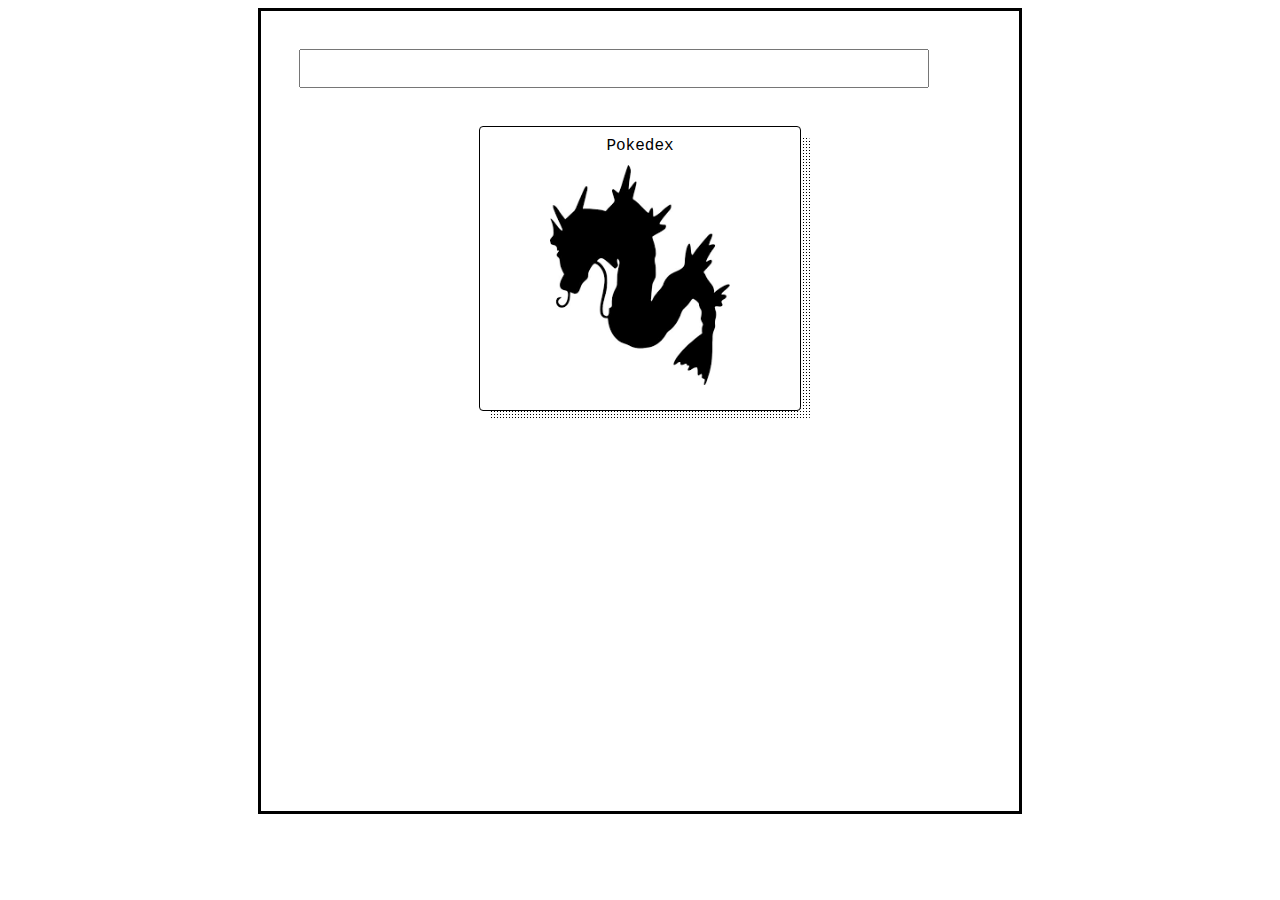
==== Codigo/index.html @ d375c029 "avance" ====
<!DOCTYPE html>
<html lang="en">

<head>
    <meta charset="UTF-8">
    <meta http-equiv="X-UA-Compatible" content="IE=edge">
    <meta name="viewport" content="width=device-width, initial-scale=1.0">
    <link rel="stylesheet" href="style.css">
    <script src="pokedex.js" type="text/javascript" defer></script>
    <title>Pokedex</title>
</head>

<body>
    <section class="pokedex">
        <div class="camara"></div>
        <div class="bola1"></div>
        <div class="bola2"></div>
        <div class="bola3"></div>
        <form action="" onsubmit="buscarPokemon(event)">
            <input type="text" name="pokemon" autocomplete="off">
        </form>
        <div data-poke-card class="poke-card">
            <div data-poke-name>Pokedex</div>
            <div data-poke-img-container class="img-container">
                <img data-poke-img class="poke-img" src="../Image/pokemon-sombra.png" alt="poke-img">
            </div>
            <div data-poke-id></div>
            <div data-poke-types class="poke-types"></div>
            <div data-poke-stats class="poke-stats"></div>
        </div>

    </section>
</body>

</html>
---- Codigo/style.css ----
form {
	width: 80%;
	margin: 5% 5%;
}

input {
	width: 100%;
	padding: 10px;
}

.poke-card {
	position: relative;
	height: fit-content;
	font-family: 'Courier New', Courier, monospace;
	max-width: 300px;
	border-radius: 4px;
	color: #000;
	text-align: center;
	padding: 10px;
	margin: 0 auto;
	background-color: #fff;
	border: 1px solid black;
	-webkit-border-radius: 4px;
	-moz-border-radius: 4px;
	-ms-border-radius: 4px;
	-o-border-radius: 4px;
}

.poke-card::before {
	content: '';
	background: radial-gradient(black 33%, transparent 33%);
	background-size: 3px 3px;
	border-radius: 4px;
	height: 100%;
	width: 100%;
	position: absolute;
	left: 10px;
	top: 10px;
	z-index: -1;
	-webkit-border-radius: 4px;
	-moz-border-radius: 4px;
	-ms-border-radius: 4px;
	-o-border-radius: 4px;
}

.img-container {
	position: relative;
	width: 180px;
	margin: 10px auto;
}

.poke-stats div {
	display: flex;
	justify-content: space-between;
	align-content: space-between;
	padding: 5px;
	font-size: 18px;
}

.poke-types div {
	padding: 5px;
	margin: 5px;
	border-radius: 4px;
	border: 1px dashed black;
	-webkit-border-radius: 4px;
	-moz-border-radius: 4px;
	-ms-border-radius: 4px;
	-o-border-radius: 4px;
}

.poke-img {
	width: 180px;
	border-radius: 7%;
	-webkit-border-radius: 7%;
	-moz-border-radius: 7%;
	-ms-border-radius: 7%;
	-o-border-radius: 7%;
}

.pokedex {
	border-style: solid;
	margin: auto;
	padding: auto;
	width: 60%;
	height: 800px;
}
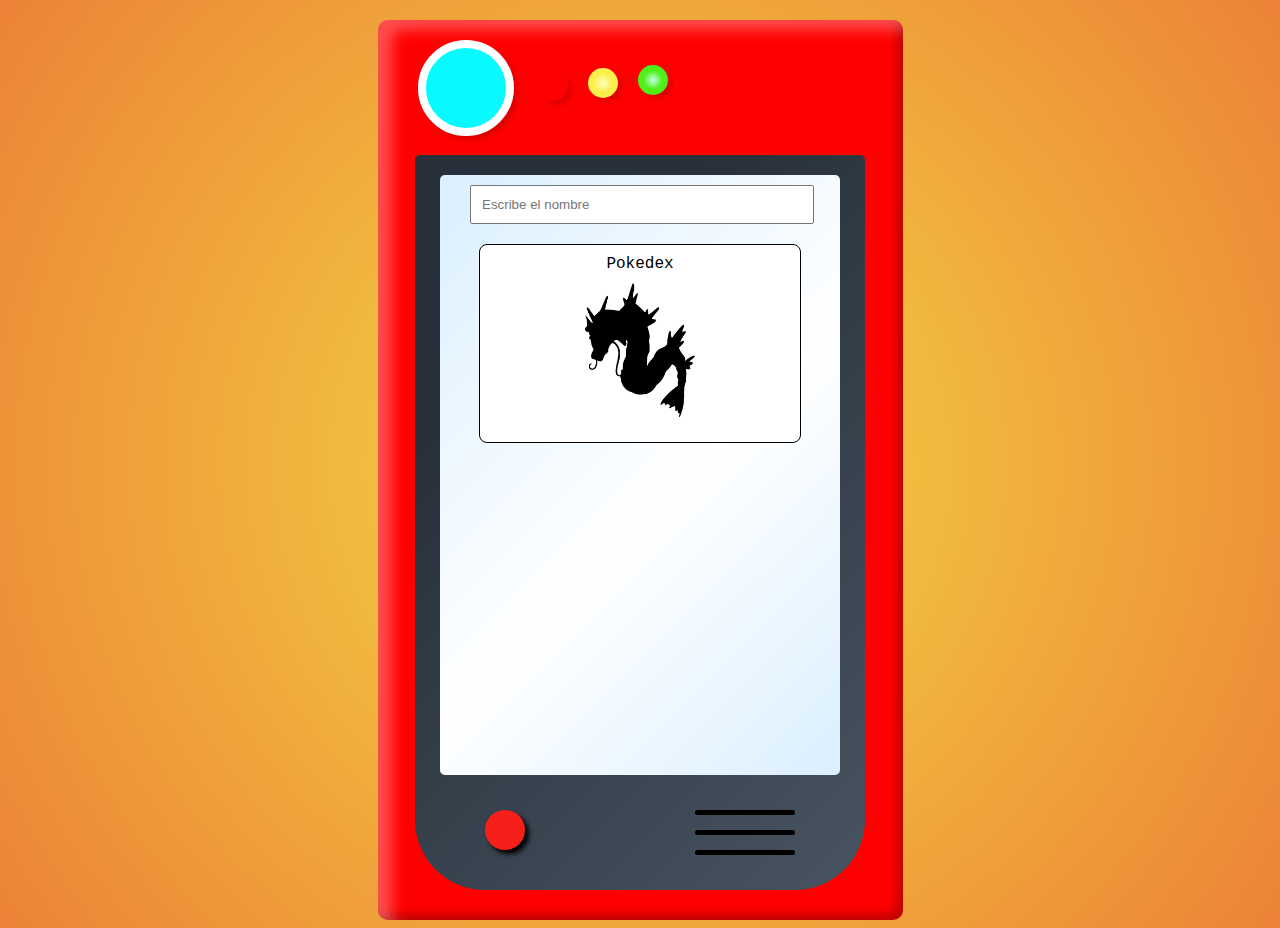
==== commit a8ed6cc3: "archivos renombrados" ====
--- a/Codigo/index.html
+++ b/Codigo/index.html
@@ -2,34 +2,47 @@
 <html lang="en">
 
 <head>
-    <meta charset="UTF-8">
-    <meta http-equiv="X-UA-Compatible" content="IE=edge">
-    <meta name="viewport" content="width=device-width, initial-scale=1.0">
-    <link rel="stylesheet" href="style.css">
-    <script src="pokedex.js" type="text/javascript" defer></script>
-    <title>Pokedex</title>
+    <meta charset="UTF-8" />
+    <meta name="viewport" content="width=device-width, initial-scale=1.0" />
+    <title>Pokedex - Prueba</title>
+    <link rel="stylesheet" type="text/css" href="style.css" media="screen" />
+
 </head>
 
 <body>
-    <section class="pokedex">
-        <div class="camara"></div>
-        <div class="bola1"></div>
-        <div class="bola2"></div>
-        <div class="bola3"></div>
-        <form action="" onsubmit="buscarPokemon(event)">
-            <input type="text" name="pokemon" autocomplete="off">
-        </form>
-        <div data-poke-card class="poke-card">
-            <div data-poke-name>Pokedex</div>
-            <div data-poke-img-container class="img-container">
-                <img data-poke-img class="poke-img" src="../Image/pokemon-sombra.png" alt="poke-img">
+    <div name="dexbody" id="dexbody">
+        <div name="dexball1" id="dexball1"></div>
+        <div name="dexball2" id="dexball2"></div>
+        <div name="dexball3" id="dexball3"></div>
+        <div name="dexball4" id="dexball4"></div>
+        <div name="screen" id="screen">
+            <div name="screen2" id="screen2">
+                <form action="" onsubmit="buscarPokemon(event)">
+                    <input type="text" name="pokemon" autocomplete="off" placeholder="Escribe el nombre">
+                </form>
+                <div data-poke-card class="poke-card">
+                    <div data-poke-name>Pokedex</div>
+                    <div data-poke-img-container class="img-container">
+                        <img data-poke-img class="poke-img" src="../Image/pokemon-sombra.png" alt="poke-img">
+                    </div>
+                    <div data-poke-id></div>
+                    <div data-poke-types class="poke-types"></div>
+                    <div data-poke-stats class="poke-stats"></div>
+                </div>
+
+                <div id="block">
+                    <div name="types" id="types">
+                    </div>
+                </div>
             </div>
-            <div data-poke-id></div>
-            <div data-poke-types class="poke-types"></div>
-            <div data-poke-stats class="poke-stats"></div>
+            <div name="dexball5" id="dexball5"></div>
+            <div id="line1"></div>
+            <div id="line2"></div>
+            <div id="line3"></div>
         </div>
 
-    </section>
+    </div>
+    <script src="pokedex.js"></script>
 </body>
 
 </html>--- a/Codigo/style.css
+++ b/Codigo/style.css
@@ -1,4 +1,179 @@
+body {
+	background: radial-gradient(
+		circle,
+		hsla(51, 89%, 61%, 1) 0%,
+		hsla(25, 83%, 57%, 1) 100%
+	);
+}
+
+#dexbody {
+	background: red;
+	height: 750px;
+	width: 525px;
+	padding-top: 150px;
+	margin-left: auto;
+	margin-right: auto;
+	margin-top: 20px;
+	margin-bottom: 0;
+	border-radius: 10px;
+	box-shadow: 14px 10px 14px 0 rgba(255, 255, 255, 0.3) inset,
+		-6px -6px 10px 0 rgba(0, 0, 0, 0.25) inset;
+	-webkit-border-radius: 10px;
+	-moz-border-radius: 10px;
+	-ms-border-radius: 10px;
+	-o-border-radius: 10px;
+}
+
+#dexball1 {
+	background-color: #07faff;
+	height: 80px;
+	width: 80px;
+	margin-top: -130px;
+	margin-left: 40px;
+	border-radius: 100px;
+	border: 8px solid white;
+	box-shadow: 4px 4px 5px rgba(0, 0, 0, 0.137);
+	-webkit-border-radius: 100px;
+	-moz-border-radius: 100px;
+	-ms-border-radius: 100px;
+	-o-border-radius: 100px;
+}
+
+#dexball2 {
+	height: 30px;
+	width: 30px;
+	margin-top: -65px;
+	margin-left: 160px;
+	border-radius: 100px;
+	box-shadow: 4px 4px 5px rgba(0, 0, 0, 0.137);
+}
+
+#dexball3 {
+	background: rgb(255, 254, 179);
+	background: radial-gradient(
+		circle,
+		rgba(255, 254, 179, 1) 5%,
+		rgba(251, 239, 76, 1) 45%
+	);
+	height: 30px;
+	width: 30px;
+	margin-top: -33px;
+	margin-left: 210px;
+	border-radius: 100px;
+	box-shadow: 4px 4px 5px rgba(0, 0, 0, 0.137);
+}
+
+#dexball4 {
+	background-color: #4ff017;
+	background: radial-gradient(circle, rgb(179, 255, 204) 5%, #4ff017 45%);
+	height: 30px;
+	width: 30px;
+	margin-top: -33px;
+	margin-left: 260px;
+	border-radius: 100px;
+	box-shadow: 4px 4px 5px rgba(0, 0, 0, 0.137);
+}
+#dexball5 {
+	background-color: #f61f1a;
+	height: 40px;
+	width: 40px;
+	margin-top: -15px;
+	margin-left: 70px;
+	border-radius: 100px;
+	box-shadow: 4px 4px 5px black;
+}
+
+#screen {
+	background-color: #485461;
+	background-image: linear-gradient(315deg, #485461 0%, #28313b 74%);
+	height: 585px;
+	width: 450px;
+	padding-top: 150px;
+	margin-left: auto;
+	margin-right: auto;
+	margin-top: 60px;
+	margin-bottom: 50px;
+	border-radius: 5px 5px 70px 70px;
+	-webkit-border-radius: 5px 5px 70px 70px;
+	-moz-border-radius: 5px 5px 70px 70px;
+	-ms-border-radius: 5px 5px 70px 70px;
+	-o-border-radius: 5px 5px 70px 70px;
+}
+
+#screen2 {
+	background: rgb(218, 239, 255);
+	background: linear-gradient(
+		-45deg,
+		rgba(218, 239, 255, 1) 0%,
+		rgba(255, 255, 255, 1) 45%,
+		rgba(218, 239, 255, 1) 100%
+	);
+
+	height: 600px;
+	width: 400px;
+	margin-left: auto;
+	margin-right: auto;
+	margin-top: -150px;
+	margin-bottom: 50px;
+	border-radius: 5px;
+}
+
+#line1 {
+	height: 5px;
+	width: 100px;
+	border-radius: 3px;
+	background-color: black;
+	margin-left: 280px;
+	margin-top: 0px;
+}
+#line2 {
+	height: 5px;
+	width: 100px;
+	border-radius: 3px;
+	background-color: black;
+	margin-left: 280px;
+	margin-top: -25px;
+}
+#line3 {
+	height: 5px;
+	width: 100px;
+	border-radius: 3px;
+	background-color: black;
+	margin-left: 280px;
+	margin-top: -25px;
+}
+
+#pokemonImg {
+	width: 120px;
+	height: 120px;
+	margin-left: 20px;
+	margin-top: -80px;
+	opacity: 1;
+}
+
+#namePokemon {
+	margin-top: 15px;
+	margin-left: 10px;
+	color: grey;
+	font-family: Arial, Helvetica, sans-serif;
+	font-weight: bold;
+	font-size: 22px;
+}
+#simbol {
+	height: 35px;
+	padding-left: 10px;
+}
+
+#teste {
+	align-items: center;
+	display: flex;
+	flex-direction: row;
+	flex-wrap: wrap;
+	justify-content: center;
+}
+
 form {
+	padding: auto;
 	width: 80%;
 	margin: 5% 5%;
 }
@@ -6,11 +181,12 @@
 input {
 	width: 100%;
 	padding: 10px;
+	margin: 10px auto auto 10px;
 }
 
 .poke-card {
 	position: relative;
-	height: fit-content;
+	height: auto;
 	font-family: 'Courier New', Courier, monospace;
 	max-width: 300px;
 	border-radius: 4px;
@@ -20,7 +196,7 @@
 	margin: 0 auto;
 	background-color: #fff;
 	border: 1px solid black;
-	-webkit-border-radius: 4px;
+	-webkit-border-radius: 8px;
 	-moz-border-radius: 4px;
 	-ms-border-radius: 4px;
 	-o-border-radius: 4px;
@@ -54,7 +230,7 @@
 	justify-content: space-between;
 	align-content: space-between;
 	padding: 5px;
-	font-size: 18px;
+	font-size: 16px;
 }
 
 .poke-types div {
@@ -69,7 +245,7 @@
 }
 
 .poke-img {
-	width: 180px;
+	width: 110px;
 	border-radius: 7%;
 	-webkit-border-radius: 7%;
 	-moz-border-radius: 7%;
@@ -84,3 +260,42 @@
 	width: 60%;
 	height: 800px;
 }
+
+@media only screen and (min-width: 320px) and (max-width: 736px) and (orientation: portrait) {
+	#dexbody {
+		height: 700px;
+		width: 400px;
+		border: solid;
+	}
+
+	#dexball1 {
+		height: 50px;
+		width: 50px;
+	}
+	#dexball2 {
+		margin-top: -50px;
+	}
+	#screen {
+		height: 560px;
+		width: 370px;
+	}
+
+	#screen2 {
+		margin-top: -170px;
+		height: 590px;
+		width: 350px;
+	}
+
+	#line1 {
+		margin-left: 220px;
+	}
+	#line2 {
+		margin-left: 220px;
+	}
+	#line3 {
+		margin-left: 220px;
+	}
+	form {
+		margin: 10% 5% 5% 3%;
+	}
+}
